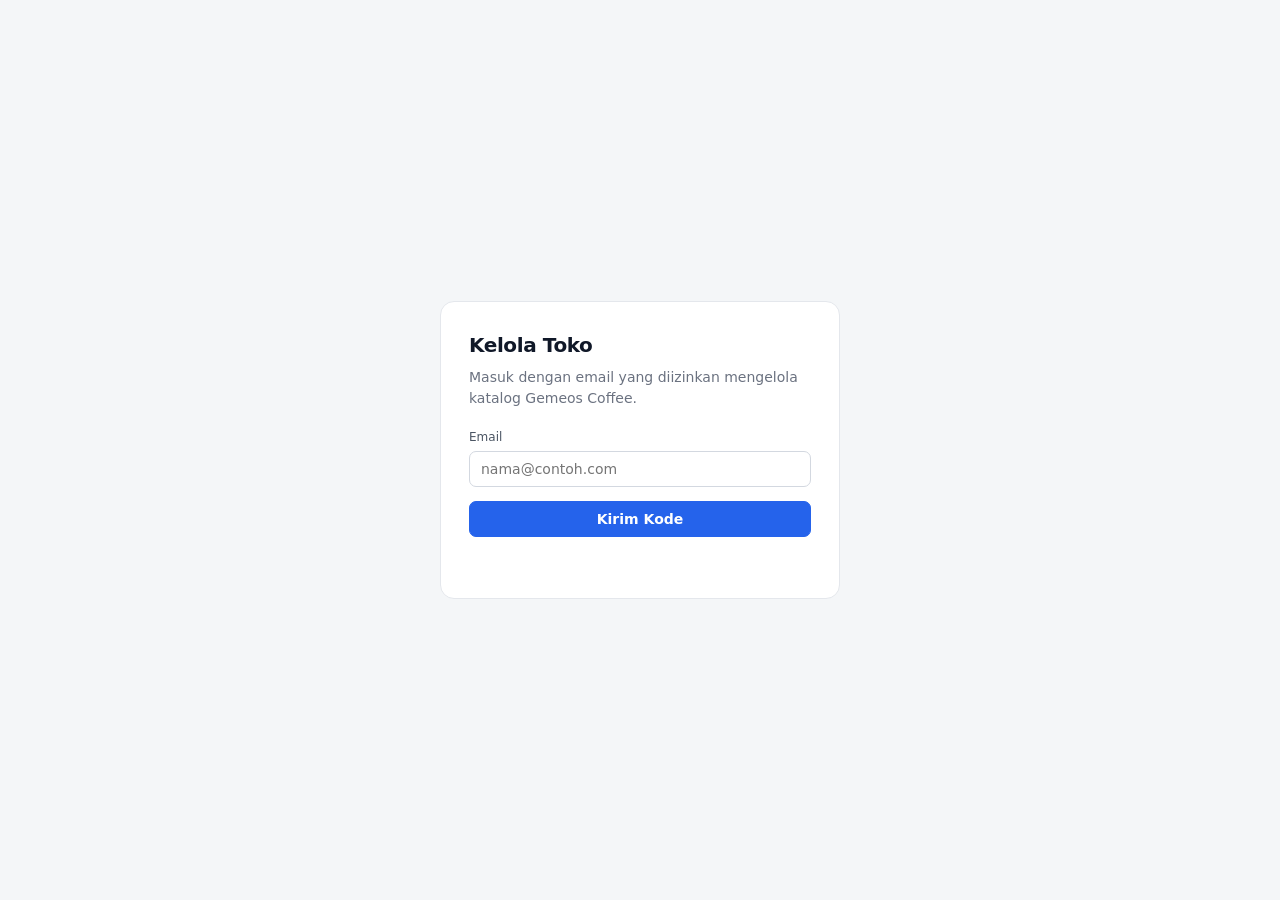
==== public/admin.html @ ad7f5b69 "Let the shop be republished from the page that edits it Every edit in /admin lands in the database a" ====
<!DOCTYPE html>
<html lang="id">
<head>
<meta charset="utf-8">
<meta name="viewport" content="width=device-width, initial-scale=1">
<!-- Halaman pengelola, bukan halaman toko: jangan sampai muncul di pencarian. -->
<meta name="robots" content="noindex, nofollow">
<title>Kelola Toko &middot; Gemeos Coffee</title>
<link rel="stylesheet" href="styles.css">
</head>
<body>

<!-- ============================== Layar masuk ============================== -->
<div class="gate hidden" id="login-gate">
  <div class="gate-kotak">
    <h1>Kelola Toko</h1>
    <p>Masuk dengan email yang diizinkan mengelola katalog Gemeos Coffee.</p>

    <div id="login-step-email">
      <label for="login-email">Email</label>
      <input id="login-email" type="email" autocomplete="email" placeholder="nama@contoh.com">
      <button class="btn-primary" id="login-send-btn">Kirim Kode</button>
    </div>

    <!-- Templat email bawaan Supabase hanya memuat tautan, bukan kode, dan
         templatnya baru bisa diubah setelah custom SMTP dipasang. Jadi tautan
         itulah jalan masuknya, dan halaman ini harus mengatakannya -- kotak kode
         yang berdiri paling depan membuat orang menunggu kode yang tidak pernah
         datang. Kotaknya tetap ada untuk saat templat sudah memuat kode. -->
    <div id="login-step-code" class="hidden">
      <p>Email dikirim ke <b id="login-code-for"></b>. Buka emailnya, lalu klik
        <b>Sign in</b> di dalamnya &mdash; kamu akan kembali ke halaman ini dalam keadaan sudah masuk.</p>
      <details>
        <summary class="muted" style="cursor:pointer;font-size:13px;margin-bottom:10px">Emailnya memuat kode angka?</summary>
        <label for="login-code">Kode dari email</label>
        <input id="login-code" inputmode="numeric" autocomplete="one-time-code" maxlength="6" placeholder="000000">
        <button class="btn-primary" id="login-verify-btn">Masuk dengan Kode</button>
      </details>
      <button class="btn-secondary" id="login-back-btn">Ganti Email</button>
    </div>

    <p id="login-status"></p>
  </div>
</div>

<!-- ================================ Admin ================================= -->
<div id="admin-shell" class="hidden">

  <header class="topbar">
    <span class="merek">Gemeos Coffee</span>
    <span class="muted" style="font-size:13px">Kelola Toko</span>
    <div class="tautan">
      <a href="/" target="_blank" rel="noopener">Lihat toko</a>
      <span id="user-email" class="muted"></span>
      <button class="btn-secondary" id="signout-btn">Keluar</button>
    </div>
  </header>

  <main class="main">
    <h1 class="judul-halaman">Katalog Toko</h1>
    <p class="subjudul">Produk, varian, stok dan foto yang tampil di gemeoscoffee.com</p>

    <!-- Halaman toko dibangun sekali saat deploy, bukan dirakit di browser tiap
         kunjungan. Perubahan di halaman ini masuk database seketika, tapi baru
         terlihat pembeli setelah dibangun ulang -- dan itu bagian yang paling
         mudah terlupa, karena semua yang tampak di halaman ini sudah benar. -->
    <div class="card">
      <h3>Terbitkan Perubahan</h3>
      <p class="card-note">
        Yang disunting di halaman ini <b>belum terlihat pembeli</b> sampai halaman tokonya dibangun ulang.
        Tekan tombol ini setelah selesai menyunting &mdash; sekali saja cukup untuk semua perubahan
        sekaligus. Toko berubah satu sampai dua menit kemudian.
      </p>
      <button class="btn-primary" id="toko-bangun-btn">Terbitkan ke Toko</button>
      <p id="toko-bangun-status" style="margin-top:10px;font-size:13px"></p>
    </div>

    <div class="card">
      <h3>Tambah Produk</h3>
      <div class="row">
        <div style="flex:1;min-width:220px"><label>Nama Produk</label><input id="toko-new-nama" placeholder="mis. Kopi Arabika Puntang Original"></div>
        <div><label>Kategori</label><input id="toko-new-kategori" placeholder="mis. Arabika" style="width:170px"></div>
        <div style="flex:1;min-width:240px"><label>Ringkas (opsional)</label><input id="toko-new-ringkas" placeholder="Satu kalimat yang tampil di kartu katalog"></div>
        <button class="btn-primary" id="toko-add-btn">Tambah</button>
      </div>
      <p class="note">
        Produk baru selalu masuk dalam keadaan <b>disembunyikan</b> &mdash; isi dulu varian dan fotonya, baru
        tampilkan. <b>Kategori</b> jadi tombol filter di halaman katalog.
      </p>
      <p id="toko-add-status" style="margin-top:8px;font-size:13px"></p>
    </div>

    <div class="card">
      <h3>Produk di Toko</h3>
      <p class="card-note">
        Kolom <b>Stok Terendah</b> adalah varian paling tipis di produk itu. Stok toko diisi tangan dan berdiri
        sendiri &mdash; tidak diambil dari catatan bahan baku di dashboard. <b>Tidak dibatasi</b> berarti varian
        itu selalu bisa dipesan.
      </p>
      <div id="toko-produk-table" class="muted" style="margin-top:12px">Memuat...</div>
      <p id="toko-produk-status" style="margin-top:10px;font-size:13px"></p>
    </div>

    <div id="toko-kelola" class="hidden"></div>
  </main>

</div>

<script src="vendor/supabase.js"></script>
<script src="config.js"></script>
<script src="lib.js"></script>
<script src="admin-katalog.js"></script>
<script src="auth.js"></script>
</body>
</html>
---- public/styles.css ----
/* Ditulis tangan, tanpa framework dari CDN -- halaman ini harus terbuka cepat
   di HP dengan sinyal seadanya, dan satu berkas CSS kecil lebih murah daripada
   pustaka yang 90%-nya tidak dipakai.

   Tokennya sengaja sama dengan dashboard gemeos-coffee-v2: halaman admin di
   sini diangkut dari sana, dan orang yang sama memakai keduanya. */

:root {
  --bg: #f4f6f8;
  --card: #ffffff;
  --border: #e4e7ec;
  --border-strong: #d3d8e0;
  --hover: #f7f9fb;
  --text: #101828;
  --text-muted: #4b5563;
  --text-faint: #6b7280;
  --blue: #2563eb;
  --blue-dark: #1d4ed8;
  --blue-soft: #eff4ff;
  --green: #15803d;
  --red: #dc2626;
  --radius: 10px;
}

* { box-sizing: border-box; }

body {
  margin: 0;
  background: var(--bg);
  color: var(--text);
  font-family: system-ui, -apple-system, "Segoe UI", Roboto, sans-serif;
  font-size: 15px;
  line-height: 1.55;
  -webkit-font-smoothing: antialiased;
}

.hidden { display: none !important; }
.muted { color: var(--text-faint); }
.num { text-align: right; font-variant-numeric: tabular-nums; }

a { color: var(--blue); }
:focus-visible { outline: 3px solid var(--blue); outline-offset: 2px; }

/* ---------------------------------------------------------------------------
   Kerangka
   --------------------------------------------------------------------------- */

.topbar {
  display: flex;
  align-items: center;
  gap: 16px;
  padding: 14px 22px;
  background: #0f172a;
  color: #e2e8f0;
}

.topbar .merek { font-weight: 700; letter-spacing: -0.01em; }
.topbar .tautan { margin-left: auto; display: flex; align-items: center; gap: 16px; font-size: 14px; }
.topbar a { color: #cbd5e1; text-decoration: none; }
.topbar a:hover { color: #fff; text-decoration: underline; }
.topbar #user-email { max-width: 220px; overflow: hidden; text-overflow: ellipsis; white-space: nowrap; }

.main { max-width: 1180px; margin: 0 auto; padding: 22px; }

.judul-halaman { margin: 6px 0 4px; font-size: 22px; letter-spacing: -0.02em; }
.subjudul { margin: 0 0 18px; color: var(--text-faint); font-size: 14px; }

/* ---------------------------------------------------------------------------
   Kartu dan formulir
   --------------------------------------------------------------------------- */

.card {
  background: var(--card);
  border: 1px solid var(--border);
  border-radius: var(--radius);
  padding: 20px;
  margin-bottom: 18px;
}

.card h3 { margin: 0 0 4px; font-size: 16px; letter-spacing: -0.01em; }
.card-note, .note { margin: 6px 0 14px; color: var(--text-faint); font-size: 13px; }
.card-note b, .note b { color: var(--text-muted); }

.row { display: flex; flex-wrap: wrap; gap: 12px; align-items: flex-end; }
.row > div { display: flex; flex-direction: column; gap: 5px; }

label { font-size: 12px; color: var(--text-muted); }

input, select, textarea {
  font-family: inherit;
  font-size: 14px;
  color: var(--text);
  background: #fff;
  border: 1px solid var(--border-strong);
  border-radius: 7px;
  padding: 9px 11px;
  width: 100%;
}

textarea { resize: vertical; }

button { font-family: inherit; cursor: pointer; }

.btn-primary, .btn-secondary {
  font-size: 14px;
  font-weight: 600;
  border-radius: 7px;
  padding: 9px 16px;
  white-space: nowrap;
}

.btn-primary { background: var(--blue); color: #fff; border: 1px solid var(--blue); }
.btn-primary:hover { background: var(--blue-dark); border-color: var(--blue-dark); }
.btn-primary:disabled { opacity: 0.55; cursor: not-allowed; }

.btn-secondary { background: #fff; color: var(--text-muted); border: 1px solid var(--border-strong); }
.btn-secondary:hover { background: var(--hover); color: var(--text); }

/* ---------------------------------------------------------------------------
   Tabel
   --------------------------------------------------------------------------- */

table { width: 100%; border-collapse: collapse; font-size: 14px; }
th, td { padding: 10px 12px; border-bottom: 1px solid var(--border); text-align: left; }
th { color: var(--text-muted); font-weight: 600; font-size: 12px; text-transform: uppercase; letter-spacing: 0.04em; }
tbody tr:hover > td { background: var(--hover); }
td code { background: var(--hover); border: 1px solid var(--border); border-radius: 4px; padding: 1px 5px; font-size: 12px; }

.table-scroll { overflow-x: auto; }
.table-scroll table { min-width: 860px; }
.table-scroll td { white-space: nowrap; }

/* Baris produk yang sedang dikelola, supaya jelas panel di bawah halaman ini
   milik yang mana -- daftarnya bisa lebih panjang dari satu layar. */
.baris-aktif > td { background: var(--blue-soft); }

.toko-switch { display: inline-flex; align-items: center; gap: 7px; cursor: pointer;
               font-size: 13px; color: var(--text-muted); white-space: nowrap; }
.toko-switch input { cursor: pointer; margin: 0; width: auto; }

/* ---------------------------------------------------------------------------
   Foto
   --------------------------------------------------------------------------- */

.toko-foto-grid { display: grid; grid-template-columns: repeat(auto-fill, minmax(150px, 1fr)); gap: 14px; }

.toko-foto { margin: 0; display: flex; flex-direction: column; gap: 8px;
             border: 1px solid var(--border); border-radius: 8px; padding: 10px; }
/* Persegi, sama seperti kartu di toko: kalau di sini terlihat terpotong, di
   toko juga akan terpotong. */
.toko-foto img { width: 100%; aspect-ratio: 1; object-fit: cover;
                 border-radius: 6px; background: var(--hover); display: block; }
.toko-foto figcaption { font-size: 12px; color: var(--text-faint); }

/* ---------------------------------------------------------------------------
   Layar masuk
   --------------------------------------------------------------------------- */

.gate { min-height: 100vh; display: grid; place-items: center; padding: 22px; }

.gate-kotak {
  width: 100%;
  max-width: 400px;
  background: var(--card);
  border: 1px solid var(--border);
  border-radius: 14px;
  padding: 28px;
}

.gate-kotak h1 { margin: 0 0 6px; font-size: 20px; letter-spacing: -0.02em; }
.gate-kotak p { margin: 0 0 18px; color: var(--text-faint); font-size: 14px; }
.gate-kotak label { display: block; margin-bottom: 5px; }
.gate-kotak input { margin-bottom: 14px; }
.gate-kotak .btn-primary { width: 100%; }
.gate-kotak .btn-secondary { width: 100%; margin-top: 8px; }
#login-status { margin: 14px 0 0; font-size: 13px; min-height: 19px; }
#login-code { letter-spacing: 0.3em; text-align: center; font-size: 18px; }

/* ---------------------------------------------------------------------------
   Etalase sementara
   --------------------------------------------------------------------------- */

.segera { min-height: 100vh; display: grid; place-items: center; padding: 22px; text-align: center; }
.segera h1 { margin: 0 0 10px; font-size: 26px; letter-spacing: -0.02em; }
.segera p { margin: 0 0 20px; color: var(--text-faint); max-width: 44ch; }
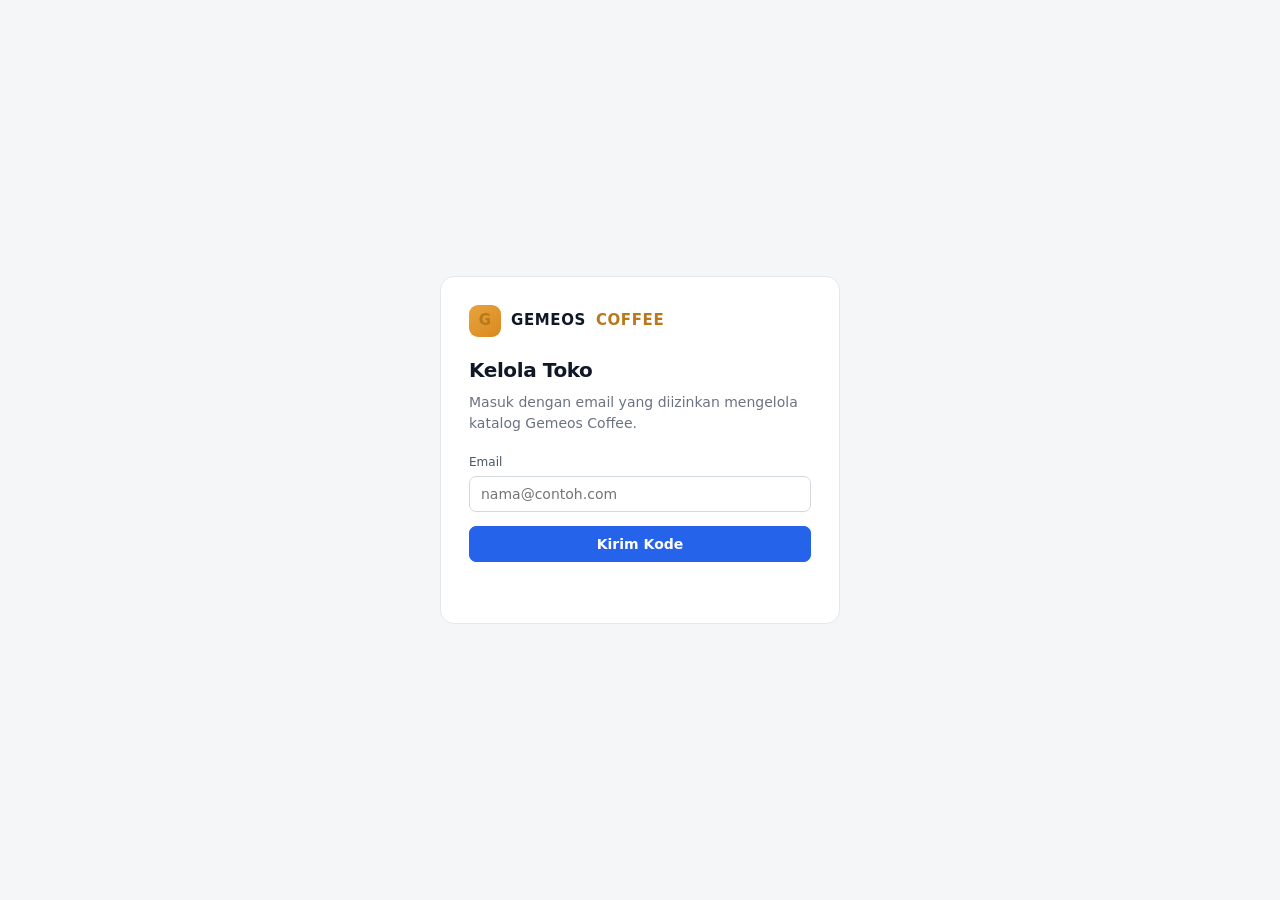
==== commit 25adef32: "Stop making the shop's owner scroll past the catalogue to reach the website /admin had grown into on" ====
--- a/public/admin.html
+++ b/public/admin.html
@@ -13,6 +13,7 @@
 <!-- ============================== Layar masuk ============================== -->
 <div class="gate hidden" id="login-gate">
   <div class="gate-kotak">
+    <div class="gate-merek"><span class="brand-mark" aria-hidden="true">G</span>GEMEOS<span>COFFEE</span></div>
     <h1>Kelola Toko</h1>
     <p>Masuk dengan email yang diizinkan mengelola katalog Gemeos Coffee.</p>
 
@@ -46,70 +47,115 @@
 <!-- ================================ Admin ================================= -->
 <div id="admin-shell" class="hidden">
 
-  <header class="topbar">
-    <span class="merek">Gemeos Coffee</span>
-    <span class="muted" style="font-size:13px">Kelola Toko</span>
-    <div class="tautan">
-      <a href="/" target="_blank" rel="noopener">Lihat toko</a>
-      <span id="user-email" class="muted"></span>
+  <!-- Menunya dikelompokkan, bukan satu daftar rata. Katalog dan isi halaman
+       adalah dua pekerjaan yang berbeda: yang satu barang dengan harga dan
+       stok, yang satu tulisan dan foto tentang usahanya. Sebelum ini keduanya
+       bertumpuk di satu gulungan panjang, dan bagian "Halaman Website" baru
+       ketemu setelah melewati seluruh tabel varian. -->
+  <aside class="sidebar">
+    <div class="sidebar-brand"><span class="brand-mark" aria-hidden="true">G</span>GEMEOS<span>COFFEE</span></div>
+    <nav class="sidebar-nav">
+
+      <div class="nav-group-title">Katalog</div>
+      <a href="#" id="nav-produk" class="nav-link active">
+        <svg class="nav-icon" viewBox="0 0 24 24" fill="none" stroke="currentColor" stroke-width="1.8" stroke-linecap="round" stroke-linejoin="round" aria-hidden="true"><path d="M4 8h16l-1 11.2A2 2 0 0 1 17 21H7a2 2 0 0 1-2-1.8Z"/><path d="M9 11V7a3 3 0 0 1 6 0v4"/></svg>
+        Produk &amp; Varian
+      </a>
+
+      <div class="nav-group-title">Halaman Website</div>
+      <a href="#" id="nav-depan" class="nav-link">
+        <svg class="nav-icon" viewBox="0 0 24 24" fill="none" stroke="currentColor" stroke-width="1.8" stroke-linecap="round" stroke-linejoin="round" aria-hidden="true"><path d="M3 10.5 12 4l9 6.5"/><path d="M5 10v9.5h14V10"/><path d="M10 20v-5h4v5"/></svg>
+        Halaman Depan
+      </a>
+      <a href="#" id="nav-tentang" class="nav-link">
+        <svg class="nav-icon" viewBox="0 0 24 24" fill="none" stroke="currentColor" stroke-width="1.8" stroke-linecap="round" stroke-linejoin="round" aria-hidden="true"><circle cx="12" cy="12" r="9"/><path d="M12 11v5"/><path d="M12 7.6h.01"/></svg>
+        Tentang Kami
+      </a>
+
+    </nav>
+
+    <div class="sidebar-footer">
+      <div class="user-chip">
+        <span class="user-avatar" id="user-avatar" aria-hidden="true">?</span>
+        <span id="user-email"></span>
+      </div>
       <button class="btn-secondary" id="signout-btn">Keluar</button>
+      <p class="sidebar-meta"><a href="/" target="_blank" rel="noopener">Lihat toko &nearr;</a></p>
     </div>
-  </header>
+  </aside>
 
-  <main class="main">
-    <h1 class="judul-halaman">Katalog Toko</h1>
-    <p class="subjudul">Produk, varian, stok dan foto yang tampil di gemeoscoffee.com</p>
+  <div class="main">
 
-    <!-- Halaman toko dibangun sekali saat deploy, bukan dirakit di browser tiap
-         kunjungan. Perubahan di halaman ini masuk database seketika, tapi baru
-         terlihat pembeli setelah dibangun ulang -- dan itu bagian yang paling
-         mudah terlupa, karena semua yang tampak di halaman ini sudah benar. -->
-    <div class="card">
-      <h3>Terbitkan Perubahan</h3>
-      <p class="card-note">
-        Yang disunting di halaman ini <b>belum terlihat pembeli</b> sampai halaman tokonya dibangun ulang.
-        Tekan tombol ini setelah selesai menyunting &mdash; sekali saja cukup untuk semua perubahan
-        sekaligus. Toko berubah satu sampai dua menit kemudian.
-      </p>
+    <!-- Tombol terbit tinggal di topbar, bukan di salah satu halaman: satu
+         build menerbitkan semuanya sekaligus, jadi menaruhnya di satu halaman
+         berarti perubahan yang dibuat di halaman lain terlihat tidak perlu
+         diterbitkan. -->
+    <header class="topbar">
+      <button class="nav-toggle" id="nav-toggle" aria-label="Buka menu">&#9776;</button>
+      <div class="topbar-title">
+        <h1 id="page-title-text">Produk &amp; Varian</h1>
+        <p class="topbar-sub" id="page-subtitle">Yang dijual, ukurannya, harganya, stoknya, fotonya</p>
+      </div>
+      <span id="toko-bangun-status" class="terbit-status hidden"></span>
       <button class="btn-primary" id="toko-bangun-btn">Terbitkan ke Toko</button>
-      <p id="toko-bangun-status" style="margin-top:10px;font-size:13px"></p>
+    </header>
+
+    <!-- ---------------------------- Produk ---------------------------- -->
+    <div class="content" id="page-produk">
+
+      <div class="card">
+        <h3>Tambah Produk</h3>
+        <div class="row">
+          <div style="flex:1;min-width:220px"><label>Nama Produk</label><input id="toko-new-nama" placeholder="mis. Kopi Arabika Puntang Original"></div>
+          <div><label>Kategori</label><input id="toko-new-kategori" placeholder="mis. Arabika" style="width:170px"></div>
+          <div style="flex:1;min-width:240px"><label>Ringkas (opsional)</label><input id="toko-new-ringkas" placeholder="Satu kalimat yang tampil di kartu katalog"></div>
+          <button class="btn-primary" id="toko-add-btn">Tambah</button>
+        </div>
+        <p class="note">
+          Produk baru selalu masuk dalam keadaan <b>disembunyikan</b> &mdash; isi dulu varian dan fotonya, baru
+          tampilkan. <b>Kategori</b> jadi tombol filter di halaman katalog.
+        </p>
+        <p id="toko-add-status" style="margin-top:8px;font-size:13px"></p>
+      </div>
+
+      <div class="card">
+        <h3>Produk di Toko</h3>
+        <p class="card-note">
+          Kolom <b>Stok Terendah</b> adalah varian paling tipis di produk itu. Stok toko diisi tangan dan berdiri
+          sendiri &mdash; tidak diambil dari catatan bahan baku di dashboard. <b>Tidak dibatasi</b> berarti varian
+          itu selalu bisa dipesan.
+        </p>
+        <div id="toko-produk-table" class="muted" style="margin-top:12px">Memuat...</div>
+        <p id="toko-produk-status" style="margin-top:10px;font-size:13px"></p>
+      </div>
+
+      <div id="toko-kelola" class="hidden"></div>
     </div>
 
-    <div class="card">
-      <h3>Tambah Produk</h3>
-      <div class="row">
-        <div style="flex:1;min-width:220px"><label>Nama Produk</label><input id="toko-new-nama" placeholder="mis. Kopi Arabika Puntang Original"></div>
-        <div><label>Kategori</label><input id="toko-new-kategori" placeholder="mis. Arabika" style="width:170px"></div>
-        <div style="flex:1;min-width:240px"><label>Ringkas (opsional)</label><input id="toko-new-ringkas" placeholder="Satu kalimat yang tampil di kartu katalog"></div>
-        <button class="btn-primary" id="toko-add-btn">Tambah</button>
-      </div>
-      <p class="note">
-        Produk baru selalu masuk dalam keadaan <b>disembunyikan</b> &mdash; isi dulu varian dan fotonya, baru
-        tampilkan. <b>Kategori</b> jadi tombol filter di halaman katalog.
-      </p>
-      <p id="toko-add-status" style="margin-top:8px;font-size:13px"></p>
+    <!-- ------------------------ Halaman Depan ------------------------- -->
+    <div class="content hidden" id="page-depan">
+      <div id="toko-seksi-depan"><p class="muted">Memuat...</p></div>
     </div>
 
-    <div class="card">
-      <h3>Produk di Toko</h3>
-      <p class="card-note">
-        Kolom <b>Stok Terendah</b> adalah varian paling tipis di produk itu. Stok toko diisi tangan dan berdiri
-        sendiri &mdash; tidak diambil dari catatan bahan baku di dashboard. <b>Tidak dibatasi</b> berarti varian
-        itu selalu bisa dipesan.
-      </p>
-      <div id="toko-produk-table" class="muted" style="margin-top:12px">Memuat...</div>
-      <p id="toko-produk-status" style="margin-top:10px;font-size:13px"></p>
+    <!-- ------------------------- Tentang Kami ------------------------- -->
+    <div class="content hidden" id="page-tentang">
+      <div id="toko-seksi-tentang"><p class="muted">Memuat...</p></div>
     </div>
 
-    <div id="toko-kelola" class="hidden"></div>
-  </main>
+  </div>
+
+  <!-- Di bawah 900px sidebarnya jadi laci yang menutupi halaman; latar gelap
+       ini yang menutupnya lagi kalau disentuh di luar. -->
+  <div class="sidebar-overlay hidden" id="sidebar-overlay"></div>
 
 </div>
 
 <script src="vendor/supabase.js"></script>
 <script src="config.js"></script>
 <script src="lib.js"></script>
+<script src="admin-nav.js"></script>
 <script src="admin-katalog.js"></script>
+<script src="admin-seksi.js"></script>
 <script src="auth.js"></script>
 </body>
 </html>
--- a/public/styles.css
+++ b/public/styles.css
@@ -20,6 +20,12 @@
   --green: #15803d;
   --red: #dc2626;
   --radius: 10px;
+  --radius-sm: 8px;
+  --sidebar-bg: #0f172a;
+  --sidebar-text: #94a3b8;
+  --sidebar-hover: rgba(255, 255, 255, .07);
+  --brand-gold: #e8a33d;
+  --shadow-lg: 0 18px 40px rgba(15, 23, 42, .28);
 }
 
 * { box-sizing: border-box; }
@@ -43,27 +49,174 @@
 
 /* ---------------------------------------------------------------------------
    Kerangka
-   --------------------------------------------------------------------------- */
-
-.topbar {
+
+   Bentuknya sama dengan dashboard gemeos-coffee-v2: sidebar gelap berkelompok
+   di kiri, topbar terang berisi judul halaman, isinya yang menggulung. Bukan
+   demi kembar tampilan -- dua situs ini dikelola orang yang sama, dan menu yang
+   berbeda cara kerjanya di dua tempat berarti dua hal yang harus diingat.
+
+   Yang menggulung hanya `.content`, bukan halaman. Dengan begitu topbar dan
+   tombol Terbitkan tetap di tempatnya waktu tabel varian yang panjang digulung
+   sampai bawah.
+   --------------------------------------------------------------------------- */
+
+#admin-shell {
+  display: flex;
+  height: 100vh;
+  /* dvh mengikuti bilah alamat browser HP yang menyusut; vh cadangannya. */
+  height: 100dvh;
+  overflow: hidden;
+}
+
+/* ---------- Sidebar ---------- */
+
+.sidebar {
+  width: 244px;
+  flex-shrink: 0;
+  background: var(--sidebar-bg);
+  color: #e2e8f0;
+  display: flex;
+  flex-direction: column;
+  border-right: 1px solid rgba(255, 255, 255, .06);
+}
+
+.sidebar-brand {
+  height: 64px;
+  flex-shrink: 0;
   display: flex;
   align-items: center;
-  gap: 16px;
-  padding: 14px 22px;
-  background: #0f172a;
-  color: #e2e8f0;
-}
-
-.topbar .merek { font-weight: 700; letter-spacing: -0.01em; }
-.topbar .tautan { margin-left: auto; display: flex; align-items: center; gap: 16px; font-size: 14px; }
-.topbar a { color: #cbd5e1; text-decoration: none; }
-.topbar a:hover { color: #fff; text-decoration: underline; }
-.topbar #user-email { max-width: 220px; overflow: hidden; text-overflow: ellipsis; white-space: nowrap; }
-
-.main { max-width: 1180px; margin: 0 auto; padding: 22px; }
-
-.judul-halaman { margin: 6px 0 4px; font-size: 22px; letter-spacing: -0.02em; }
-.subjudul { margin: 0 0 18px; color: var(--text-faint); font-size: 14px; }
+  gap: 10px;
+  padding: 0 18px;
+  font-weight: 700;
+  font-size: 15px;
+  letter-spacing: .6px;
+  color: #fff;
+  border-bottom: 1px solid rgba(255, 255, 255, .07);
+}
+.sidebar-brand span { color: var(--brand-gold); }
+
+.brand-mark {
+  width: 32px; height: 32px; flex-shrink: 0;
+  border-radius: 9px;
+  background: linear-gradient(140deg, var(--brand-gold), #d98a1f);
+  color: #40200a;
+  display: flex; align-items: center; justify-content: center;
+  font-size: 15px; font-weight: 800; letter-spacing: 0;
+}
+
+.sidebar-nav {
+  flex: 1;
+  min-height: 0;
+  overflow-y: auto;
+  padding: 14px 12px;
+  display: flex;
+  flex-direction: column;
+  gap: 2px;
+}
+
+/* Katalog dan isi halaman adalah dua pekerjaan berbeda; judul kelompok yang
+   memisahkannya lebih murah daripada menjelaskannya lagi di tiap kartu. */
+.nav-group-title {
+  font-size: 10px; font-weight: 700; letter-spacing: .09em; text-transform: uppercase;
+  color: #64748b; padding: 0 14px; margin: 14px 0 5px;
+}
+.nav-group-title:first-child { margin-top: 0; }
+
+.nav-link {
+  display: flex; align-items: center; gap: 11px;
+  padding: 9px 14px; border-radius: var(--radius-sm);
+  color: var(--sidebar-text); text-decoration: none;
+  font-size: 13.5px; font-weight: 500;
+  transition: background .15s ease, color .15s ease;
+}
+.nav-link:hover { background: var(--sidebar-hover); color: #f1f5f9; }
+.nav-link .nav-icon { width: 17px; height: 17px; flex-shrink: 0; opacity: .8; }
+.nav-link.active {
+  background: var(--blue); color: #fff; font-weight: 600;
+  box-shadow: 0 1px 2px rgba(37, 99, 235, .4);
+}
+.nav-link.active .nav-icon { opacity: 1; }
+
+.sidebar-footer {
+  margin-top: auto; flex-shrink: 0;
+  padding: 14px 16px 16px; font-size: 11px; color: #64748b;
+  border-top: 1px solid rgba(255, 255, 255, .07);
+}
+.user-chip { display: flex; align-items: center; gap: 9px; margin-bottom: 10px; }
+.user-avatar {
+  width: 30px; height: 30px; flex-shrink: 0; border-radius: 50%;
+  background: rgba(255, 255, 255, .1); color: #e2e8f0;
+  display: flex; align-items: center; justify-content: center;
+  font-size: 13px; font-weight: 700; text-transform: uppercase;
+}
+#user-email {
+  color: #cbd5e1; font-size: 12px; line-height: 1.35;
+  overflow: hidden; text-overflow: ellipsis; white-space: nowrap;
+}
+.sidebar-footer .btn-secondary {
+  width: 100%;
+  background: rgba(255, 255, 255, .08); color: #e2e8f0; border-color: rgba(255, 255, 255, .12);
+}
+.sidebar-footer .btn-secondary:hover { background: rgba(255, 255, 255, .14); color: #fff; }
+.sidebar-meta { margin: 12px 0 0; line-height: 1.5; }
+.sidebar-meta a { color: #94a3b8; text-decoration: none; }
+.sidebar-meta a:hover { color: #e2e8f0; text-decoration: underline; }
+
+/* ---------- Bagian utama ---------- */
+
+.main { flex: 1; min-width: 0; display: flex; flex-direction: column; overflow: hidden; }
+
+.topbar {
+  height: 64px; flex-shrink: 0;
+  background: rgba(255, 255, 255, .92);
+  backdrop-filter: saturate(180%) blur(8px);
+  border-bottom: 1px solid var(--border);
+  display: flex; align-items: center; gap: 14px;
+  padding: 0 clamp(14px, 2.4vw, 30px);
+  z-index: 10;
+}
+.topbar-title { flex: 1; min-width: 0; }
+.topbar h1 {
+  font-size: 17px; font-weight: 650; margin: 0; letter-spacing: -.01em;
+  white-space: nowrap; overflow: hidden; text-overflow: ellipsis;
+}
+.topbar-sub {
+  margin: 1px 0 0; font-size: 12.5px; color: var(--text-faint);
+  white-space: nowrap; overflow: hidden; text-overflow: ellipsis;
+}
+
+/* Kabar build tampil sebagai pil di sebelah tombolnya, bukan baris teks di
+   bawah kartu: tombolnya sekarang di topbar, dan pesan yang menambah tinggi
+   topbar akan menggeser seluruh halaman tiap kali tombolnya ditekan. */
+.terbit-status {
+  font-size: 12.5px; font-weight: 600;
+  padding: 5px 12px; border-radius: 999px;
+  background: #f1f5f9; color: var(--text-muted);
+  max-width: 42ch; overflow: hidden; text-overflow: ellipsis; white-space: nowrap;
+}
+.terbit-status.ok  { color: var(--green); background: #ecfdf3; }
+.terbit-status.err { color: var(--red);   background: #fef2f2; }
+
+.nav-toggle {
+  display: none; background: transparent; color: var(--text);
+  border: 1px solid var(--border); box-shadow: none;
+  font-size: 18px; line-height: 1; padding: 8px 11px; border-radius: var(--radius-sm);
+}
+.nav-toggle:hover { background: #f3f4f6; }
+
+.sidebar-overlay {
+  position: fixed; inset: 0; background: rgba(15, 23, 42, .55); z-index: 40;
+  backdrop-filter: blur(2px);
+}
+
+.content {
+  flex: 1; overflow-y: auto;
+  padding: 22px clamp(14px, 2.4vw, 30px) 56px;
+  display: flex; flex-direction: column; gap: 18px;
+}
+/* Di monitor lebar, tabel yang membentang penuh berubah jadi hamparan kosong
+   dengan angka di kedua ujungnya. */
+.content > * { width: 100%; max-width: 1240px; margin-inline: auto; }
 
 /* ---------------------------------------------------------------------------
    Kartu dan formulir
@@ -156,7 +309,14 @@
    Layar masuk
    --------------------------------------------------------------------------- */
 
-.gate { min-height: 100vh; display: grid; place-items: center; padding: 22px; }
+.gate { min-height: 100vh; min-height: 100dvh; display: grid; place-items: center; padding: 22px; }
+
+.gate-merek {
+  display: flex; align-items: center; gap: 10px;
+  font-weight: 700; font-size: 15px; letter-spacing: .6px;
+  margin-bottom: 18px;
+}
+.gate-merek span { color: #b8791d; }
 
 .gate-kotak {
   width: 100%;
@@ -176,10 +336,82 @@
 #login-status { margin: 14px 0 0; font-size: 13px; min-height: 19px; }
 #login-code { letter-spacing: 0.3em; text-align: center; font-size: 18px; }
 
-/* ---------------------------------------------------------------------------
-   Etalase sementara
-   --------------------------------------------------------------------------- */
-
-.segera { min-height: 100vh; display: grid; place-items: center; padding: 22px; text-align: center; }
-.segera h1 { margin: 0 0 10px; font-size: 26px; letter-spacing: -0.02em; }
-.segera p { margin: 0 0 20px; color: var(--text-faint); max-width: 44ch; }
+/* --- Halaman Website: isi halaman depan dan Tentang Kami -------------------
+ *
+ * Satu bagian halaman = satu blok bergaris di dalam kartu. Bagian yang boleh
+ * berulang (kartu alasan, testimoni, lokasi) bisa banyak blok, jadi tiap blok
+ * harus terbaca sebagai satuan sendiri; tanpa garis pemisah, dua testimoni
+ * berturut-turut terlihat seperti satu formulir panjang.
+ */
+
+.seksi-baris { padding: 14px 0; border-top: 1px solid var(--border); }
+.seksi-baris:first-of-type { border-top: none; padding-top: 4px; }
+
+.seksi-kepala { display: flex; align-items: center; gap: 10px; margin-bottom: 10px; flex-wrap: wrap; }
+.seksi-kepala label { margin: 0; }
+
+.plat-admin {
+  font-family: ui-monospace, "Cascadia Mono", "Segoe UI Mono", Menlo, Consolas, monospace;
+  font-size: 11px;
+  letter-spacing: 0.08em;
+  text-transform: uppercase;
+  color: var(--text-faint);
+}
+
+/* Pratinjau sengaja kecil: yang perlu dipastikan di sini cuma "foto yang benar
+   sudah terpasang", bukan detailnya -- untuk itu ada tombol Lihat toko. */
+.seksi-pratinjau { display: flex; align-items: center; gap: 10px; }
+.seksi-pratinjau img {
+  width: 84px;
+  height: 84px;
+  object-fit: cover;
+  border-radius: 4px;
+  border: 1px solid var(--border);
+  display: block;
+}
+
+.seksi-baris textarea { min-height: 84px; }
+
+
+/* ---------------------------------------------------------------------------
+   Layar sempit
+
+   Di bawah 900px sidebarnya jadi laci yang meluncur dari kiri. Tanpa ini,
+   menu selebar 244px memakan lebih dari separuh layar HP dan yang tersisa untuk
+   tabel varian tinggal sejengkal.
+   --------------------------------------------------------------------------- */
+
+@media (max-width: 900px) {
+  .nav-toggle { display: block; }
+
+  .sidebar {
+    position: fixed; top: 0; bottom: 0; left: 0; z-index: 50;
+    transform: translateX(-100%); transition: transform .22s ease;
+    box-shadow: var(--shadow-lg);
+  }
+  .sidebar.open { transform: translateX(0); }
+
+  .topbar { height: 56px; gap: 10px; }
+  .topbar h1 { font-size: 15.5px; }
+  .topbar-sub { display: none; }        /* di HP, judulnya saja yang berguna */
+  .terbit-status { display: none; }     /* pesannya panjang; tombolnya yang penting */
+  #toko-bangun-btn { padding: 8px 12px; font-size: 13px; }
+
+  .content { padding: 14px 14px 40px; gap: 14px; }
+  .card { padding: 16px; }
+
+  /* Kolom formulir jadi selebar layar supaya bisa disentuh dan tidak meluber.
+     !important karena beberapa kotak membawa style="flex:1" dari HTML-nya, yang
+     tanpa ini menang dan menyisakan kolom selebar jari. */
+  .row > div { flex: 1 1 100% !important; min-width: 0; }
+  .row input, .row select, .row textarea { width: 100%; }
+  .row button { flex: 1 1 auto; }
+}
+
+@media (min-width: 901px) {
+  .sidebar-overlay { display: none !important; }
+}
+
+@media (prefers-reduced-motion: reduce) {
+  * { transition: none !important; }
+}
